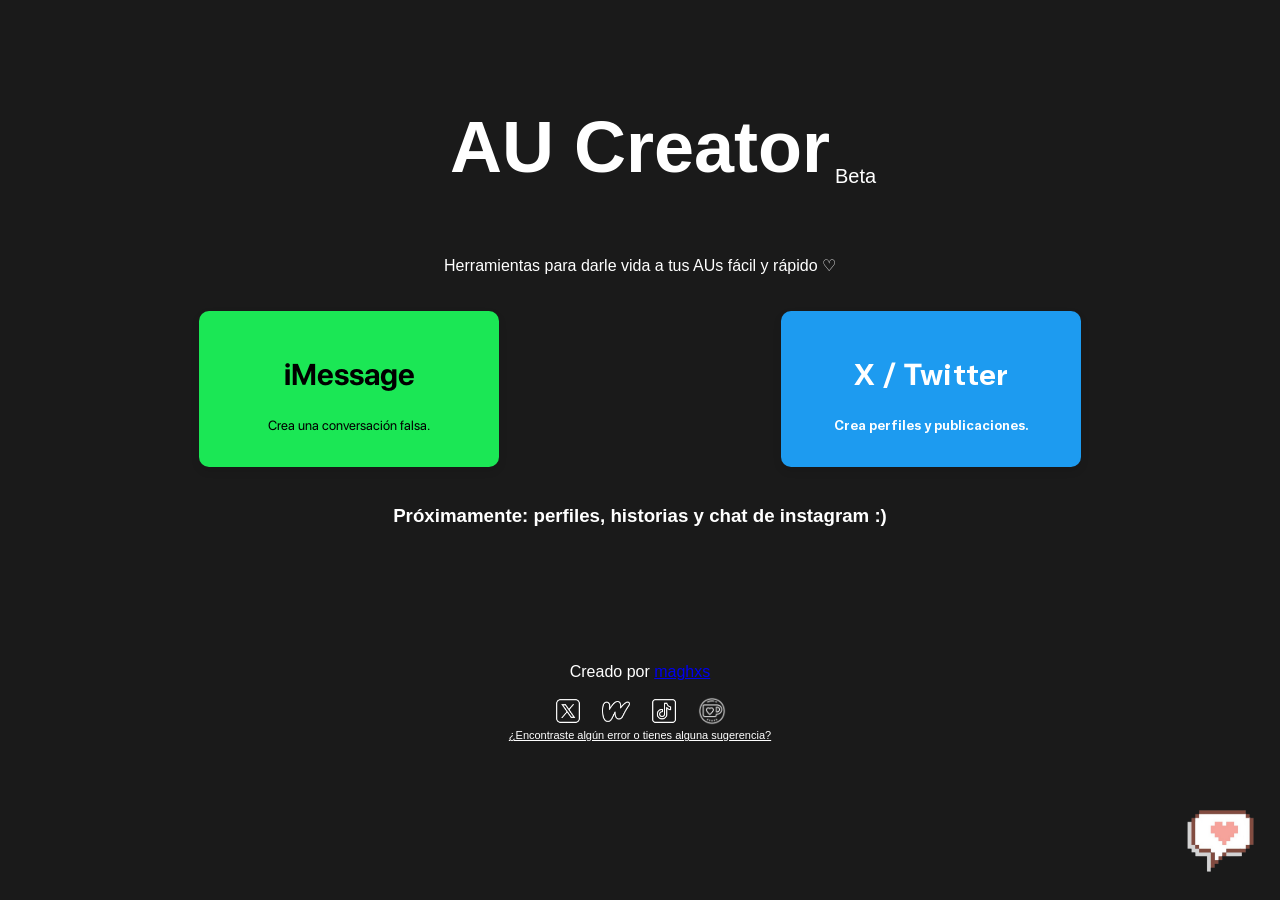
==== index.html @ a6653f34 "Mover index.html a la raiz" ====
<!DOCTYPE html>
<html lang="es">

<head>
    <meta charset="UTF-8">
    <meta name="viewport" content="width=device-width, initial-scale=1.0">

    <title>AU Creator</title>

    <link rel="stylesheet" href="style.css">
</head>

<body>

    <div class="header">
        <h1 class="title">AU Creator<span class="badge">Beta</span></h1>
    </div>


    <div id="home">

        <p>Herramientas para darle vida a tus AUs fácil y rápido ♡</p>


        <!-- Botón flotante -->
        <button id="donationButton" class="donation-button">
            <img src="images/kofilink.png" alt="Apoyar AU Creator">
        </button>


        <!-- Ventana de donación -->
        <div id="donationModal" class="donation-modal">

            <div class="donation-window">

                <button id="closeDonation" class="close-button">
                    ×
                </button>

                <h2>♡ Apoya AU Creator</h2>

                <p>
                    Holi! soy Amy (@maghxs) (o tal vez me conozcas con "Liz" mi lado más fangirl),
                    soy lectora y escritora de
                    fanfics/aus y programadora a tiempo completo. Si mi página
                    te sirvió, puedes apoyar el proyecto :)
                </p>

                <p>
                    Ya sea con un donativo o compartiendo la página,
                    cualquier apoyo es bienvenido!
                </p>

                <p>
                    Pd: las sugerencias también son bienvenidas, mis dms de
                    X/twitter están abiertos para todos!!
                </p>

                <button id="donateButton" class="donate-button">
                    Donar
                </button>

            </div>

        </div>



        <div class="cards-container">

            <button class="Imessage-card" id="imessage-btn">
                <div class="IMESSAGE-header">
                    <h2>iMessage</h2>
                </div>

                <p>Crea una conversación falsa.</p>
            </button>


            <button class="Twitter-card" id="twitter-btn">
                <div class="Twitter-header">
                    <h2>X / Twitter</h2>
                </div>

                <p class="white-text">
                    Crea perfiles y publicaciones.
                </p>
            </button>

        </div>

        <h3>Próximamente: perfiles, historias y chat de instagram :)</h3>

    </div>

    <button id="backButton" style="display: none;">
        ⬅ Volver
    </button>

    <div id="imessageCreator">


        <div class="creator-container">

            <!-- COLUMNAS 1 y 2 -->
            <div class="settings-panel">

                <h1>iMessage Creator</h1>

                <button id="saveScreenshot">Guardar PNG</button>

                <div class="settings-columns">

                    <div class="settings-col">

                        <h2>Personalizar chat</h2>

                        <div class="option-group">
                            <label class="option-label">Tema</label>
                            <div class="segmented" id="themeSwitch">
                                <button data-value="claro" class="active">Claro</button>
                                <button data-value="oscuro">Oscuro</button>
                            </div>
                        </div>

                        <div class="option-group">
                            <label class="option-label">Letra</label>
                            <div class="segmented" id="fontSwitch">
                                <button data-value="regular" class="active">Regular</button>
                                <button data-value="bold">Bold</button>
                            </div>
                        </div>

                        <div class="option-group">
                            <label class="option-label">Estado del mensaje</label>
                            <div class="segmented" id="statusSwitch">
                                <button data-value="enviado">Enviado</button>
                                <button data-value="entregado" class="active">Entregado</button>
                                <button data-value="leido">Leído</button>
                            </div>
                        </div>

                        <div class="option-group">
                            <label class="option-label">Fecha</label>
                            <div class="segmented" id="dateSwitch">
                                <button data-value="hoy" class="active">Hoy</button>
                                <button data-value="personalizada">Personalizada</button>
                            </div>
                            <input type="time" id="customTime">
                            <input type="datetime-local" id="customDate">
                        </div>

                        <div class="option-group">
                            <label class="option-label">Barra "iMessage"</label>
                            <div class="segmented" id="inputSwitch">
                                <button data-value="mostrar" class="active">Mostrar</button>
                                <button data-value="ocultar">Ocultar</button>
                            </div>
                        </div>

                        <div class="option-group">
                            <label class="option-label">Número junto a la flecha</label>
                            <input type="number" id="unreadInput" min="0" value="1">
                        </div>

                        <div class="numero-option-group">
                            <label class="option-label">Nombre del grupo</label>
                            <input type="text" id="groupName" placeholder="Nombre del grupo">
                        </div>

                    </div>

                    <div class="settings-col">

                        <h2>Participantes</h2>

                        <button id="addParticipant">+ Añadir participante</button>

                        <p class="letritas"> Para cambiar la foto de cada participante, haz clic en su avatar.
                        </p>

                        <div id="participantsList"></div>

                        <h2>Mensajes "Yo"</h2>

                        <button id="addMessage">+ Enviar mensaje</button>

                    </div>

                </div>

            </div>

            <!-- COLUMNA 3: iPHONE -->
            <div class="preview-panel">

                <div class="iphone">

                    <div class="iphone-header">

                        <div class="back-pill">
                            <span class="chevron">‹</span>
                            <span id="unreadCount">1</span>
                        </div>

                        <div class="conversation-info">
                            <div class="conversation-photo" id="conversationPhoto">👤</div>
                            <div class="conversation-name" id="conversationName">Nombre</div>
                        </div>

                        <div class="video-btn">
                            <svg viewBox="0 0 24 24" width="18" height="18" fill="none" stroke="#007aff"
                                stroke-width="2" stroke-linecap="round" stroke-linejoin="round">
                                <rect x="2" y="6" width="13" height="12" rx="3" />
                                <path d="M15 10l6-3v10l-6-3" />
                            </svg>
                        </div>

                    </div>

                    <div class="messages">

                        <div class="conversation-start">
                            <span id="conversationDate"></span>
                        </div>

                        <div class="message-status" id="messageStatus">Entregado</div>

                    </div>

                    <div class="input-bar" id="inputBar">
                        <div class="input-plus">+</div>
                        <div class="input-field">iMessage</div>
                    </div>

                </div>

            </div>

        </div>

    </div>



    <section id="twitterCreator" style="display: none;">

        <div class="twitter-title">
            <h1>X / Twitter Creator</h1>
        </div>

        <div class="twitter-tabs">
            <button id="profileTab" class="twitter-tab active">
                Perfil
            </button>
            <button id="tweetsTab" class="twitter-tab">
                Tweets
            </button>
        </div>




        <div id="profileInterface" class="twitter-interface">
            <h2> Crear Perfil</h2>
            <p>Personaliza el perfil de tu personaje.</p>

            <div class="saved-characters">
                <h2>Personajes</h2>
                <p>Guarda los perfiles que quieras usar en tus tweets.</p>

                <div id="charactersList"></div>

                <button id="newCharacterButton" type="button">
                    + Crear personaje
                </button>
            </div>

            <button id="saveXCharacter" type="button">
                Guardar personaje
            </button>


            <button id="saveXProfile">Guardar PNG</button>

            <div class="creator-container">

                <!-- COLUMNA DE PERSONALIZACIÓN -->
                <div class="settings-panel">
                    <h2>Personalizar Perfil</h2>

                    <div class="settings-columns">
                        <div class="settings-col">
                            <div class="option-group">
                                <label class="x-option-label">Foto de portada (Banner)</label>
                                <input type="file" id="xBannerInput" accept="image/*">
                            </div>

                            <div class="option-group">
                                <label class="x-option-label">Foto de perfil</label>
                                <input type="file" id="xAvatarInput" accept="image/*">
                            </div>

                            <div class="option-group">
                                <label class="x-option-label">Nombre del personaje</label>
                                <input type="text" id="xNameInput" placeholder="Ej: Amy 🦝">
                            </div>

                            <div class="option-group">
                                <label class="x-option-label">Usuario (@)</label>
                                <input type="text" id="xHandleInput" placeholder="Ej: maghxs">
                            </div>

                            <div class="option-group">
                                <label class="x-option-label">Biografía</label>
                                <textarea id="xBioInput" rows="3" placeholder="Escribe la bio aquí..."></textarea>
                            </div>

                            <div class="option-group">
                                <label class="x-option-label">Cuenta privada</label>
                                <div class="x-segmented" id="xPrivateAccountSwitch">
                                    <button data-value="publica" class="active">Pública</button>
                                    <button data-value="privada">Privada</button>
                                </div>
                            </div>

                            <div class="option-group">
                                <label class="x-option-label">Botón del perfil</label>
                                <div class="x-segmented" id="xFollowButtonSwitch">
                                    <button data-value="seguir" class="active">Seguir</button>
                                    <button data-value="editar">Editar perfil</button>
                                </div>
                            </div>
                        </div>

                        <div class="settings-col">

                            <div class="option-group">
                                <label class="x-option-label">Tema del perfil</label>

                                <div class="x-segmented" id="xThemeSwitch">
                                    <button data-value="dark" class="active">Dark</button>
                                    <button data-value="light">White</button>
                                </div>
                            </div>

                            <div class="option-group">
                                <label class="x-option-label">Cantidad de Posts / Tweets</label>
                                <input type="text" id="xTweetsCountInput" class="x-input" placeholder="Ej: 1,420">
                            </div>
                            <div class="option-group">
                                <label class="x-option-label">Ubicación (opcional)</label>
                                <input type="text" id="xLocationInput" placeholder="Ej: París, Francia">
                            </div>

                            <div class="option-group">
                                <label class="x-option-label">Enlace / Sitio web (opcional)</label>
                                <input type="text" id="xLinkInput" placeholder="Ej: ko-fi.com/maghxs">
                            </div>

                            <div class="option-group">
                                <label class="x-option-label">Fecha de registro (opcional)</label>
                                <input type="text" id="xJoinedInput" placeholder="Ej: Se unió en mayo de 2020">
                            </div>

                            <div class="option-group">
                                <label class="x-option-label">Cumpleaños (opcional)</label>
                                <input type="text" id="xBirthdayInput" placeholder="Ej: Nació el 12 de junio">
                            </div>

                            <div class="option-group">
                                <label class="x-option-label">Siguiendo</label>
                                <input type="text" id="xFollowingInput" placeholder="Ej: 340">
                            </div>

                            <div class="option-group">
                                <label class="x-option-label">Seguidores</label>
                                <input type="text" id="xFollowersInput" placeholder="Ej: 1,250">
                            </div>
                        </div>
                    </div>
                </div>

                <!-- COLUMNA DE PREVISUALIZACIÓN (IPHONE) -->
                <div class="preview-panel">
                    <div class="iphone x-profile-preview">
                        <!-- Encabezado superior del perfil -->
                        <div class="x-header">
                            <div class="x-back-btn">‹</div>
                            <div class="x-header-title">
                                <div class="x-name-with-lock">
                                    <span id="xDisplayHeaderName">Nombre</span>
                                    <span id="xHeaderLockIcon" class="x-lock-icon" style="display: none;"><img
                                            src="images/candado-blacktheme.png" alt="Cuenta privada"></span>
                                </div>
                                <span class="x-header-tweets" id="xDisplayTweetsCount">0 Posts</span>
                            </div>
                        </div>



                        <div class="x-profile-scroll">
                            <!-- Banner / Portada -->
                            <div class="x-banner" id="xBannerPreview"></div>

                            <!-- Información principal -->
                            <div class="x-profile-details">
                                <div class="x-avatar-container">
                                    <div class="x-avatar" id="xAvatarPreview">👤</div>
                                    <button class="x-edit-btn" id="xProfileActionButton">Seguir</button>
                                </div>

                                <div class="x-user-info">
                                    <div class="x-name-with-lock">
                                        <h3 id="xDisplayName">Nombre del personaje</h3>
                                        <span id="xProfileLockIcon" class="x-lock-icon" style="display: none;"><img
                                                src="images/candado-blacktheme.png" alt="Cuenta privada"></span>
                                    </div>
                                    <span id="xDisplayHandle">@usuario</span>
                                </div>

                                <p class="x-bio" id="xDisplayBio">Esta es la biografía del personaje...</p>

                                <!-- Metadatos opcionales -->
                                <div class="x-meta-info">
                                    <span id="xDisplayLocation" class="x-meta-item" style="display:none;">📍 <span
                                            class="text"></span></span>
                                    <span id="xDisplayLink" class="x-meta-item" style="display:none;">🔗 <span
                                            class="text"></span></span>
                                    <span id="xDisplayBirthday" class="x-meta-item" style="display:none;">🎈 <span
                                            class="text"></span></span>
                                    <span id="xDisplayJoined" class="x-meta-item" style="display:none;">📅 <span
                                            class="text"></span></span>
                                </div>

                                <!-- Seguidores y Seguidos -->
                                <div class="x-follow-stats">
                                    <span><strong id="xDisplayFollowing">0</strong> Siguiendo</span>
                                    <span><strong id="xDisplayFollowers">0</strong> Seguidores</span>
                                </div>
                            </div>
                        </div>
                    </div>
                </div>

            </div>
        </div>




        <div id="tweetsInterface" class="twitter-interface" style="display: none;">

            <div class="tweets-layout"></div>
            <div class="twitter-settings">

                <h2>Crear tweet</h2>
                <p>¿Qué está pensando tu personaje?</p>

                <label class="x-option-label">Tema</label>

                <div class="x-segmented" id="xTweetThemeSwitch">
                    <button type="button" data-value="dark" class="active">Dark</button>
                    <button type="button" data-value="light">White</button>
                </div>

                <label class="x-option-label">Publicar como</label>

                <select id="tweetAuthorSelect">
                    <option value="">Selecciona un personaje</option>
                </select>

                <textarea id="tweetTextInput" maxlength="280" placeholder="¿Qué está pasando?" rows="4"></textarea>

                <div class="tweet-image-upload">

                    <label for="tweetImageInput" class="tweet-image-button">
                        🖼️ Foto
                    </label>

                    <input type="file" id="tweetImageInput" accept="image/*" hidden>

                    <div id="tweetImagePreview" class="tweet-image-preview"></div>

                </div>

                <label class="x-option-label">Fecha y hora</label>

                <div class="x-segmented" id="tweetDateSwitch">
                    <button type="button" data-value="ahora" class="active">Ahora</button>
                    <button type="button" data-value="personalizada">Personalizada</button>
                </div>

                <input type="datetime-local" id="tweetDateInput">

                <div class="tweet-composer-bottom">
                    <span id="tweetCharacterCount">0 / 280</span>

                    <button id="publishTweetButton" type="button">
                        Publicar
                    </button>
                </div>

                <p class=letritas> Guía: Para cambiar cualquier número (likes, reposts, view, etc) dale clic encima.
                    Para eliminar un post da clic en los 3 puntos.</p>

            </div>
        </div>

        <div id="tweetsList"></div>

        </div>

    </section>


    <div class="footer">

        <p>
            Creado por
            <a href="https://github.com/maghxs">
                maghxs
            </a>

        </p>

        <div class="social-links">

            <a href="https://x.com/maghxs" target="_blank">
                <img src="images/twitterx.png" alt="X">
            </a>

            <a href="https://wattpad.com/user/sattrng" target="_blank">
                <img src="images/wattpad.png" alt="Wattpad">
            </a>

            <a href="https://www.tiktok.com/@sattrng" target="_blank">
                <img src="images/tiktok.png" alt="TikTok">
            </a>

            <a href="https://ko-fi.com/maghxs" target="_blank">
                <img src="images/kofi.png" alt="Ko-fi">
            </a>

        </div>

        <a class="letritas" href="https://forms.gle/mSny5pCEsrgVTfdN7" target="_blank">
            ¿Encontraste algún error o tienes alguna sugerencia?
        </a>

    </div>


    <script src="https://html2canvas.hertzen.com/dist/html2canvas.min.js"></script>





    <div id="messageTypeModal" class="message-type-modal">
        <div class="message-type-box">

            <button id="closeMessageType" class="close-message-type">
                ×
            </button>

            <h3>¿Qué quieres enviar?</h3>

            <div class="message-type-options">

                <button id="sendTextOption">
                    <span>💬</span>
                    <strong>Mensaje</strong>
                </button>

                <button id="sendPhotoOption">
                    <span>🖼️</span>
                    <strong>Foto</strong>
                </button>

            </div>

        </div>
    </div>

    <script src="script.js"></script>
</body>

</html>
---- style.css ----
@font-face {
    font-family: "Mistical Spring DEMO VERSION";
    src: url("fonts/Mistical Spring DEMO VERSION.OTF") format("opentype");
}

/* fonts de imessage */
@font-face {
    font-family: "SFPRODISPLAYREGULAR";
    src: url("fonts/SFPRODISPLAYREGULAR.OTF") format("opentype");
}

@font-face {
    font-family: "SFPRODISPLAYMEDIUM";
    src: url("fonts/SFPRODISPLAYMEDIUM.OTF") format("opentype");
}

@font-face {
    font-family: "SFPRODISPLAYBOLD";
    src: url("fonts/SFPRODISPLAYBOLD.OTF") format("opentype");
}

@font-face {
    font-family: "SFPRODISPLAYBLACKITALIC";
    src: url("fonts/SFPRODISPLAYBLACKITALIC.OTF") format("opentype");
}

@font-face {
    font-family: "SFPRODISPLAYHEAVYITALIC";
    src: url("fonts/SFPRODISPLAYHEAVYITALIC.OTF") format("opentype");
}

@font-face {
    font-family: "SFPRODISPLAYLIGHTITALIC";
    src: url("fonts/SFPRODISPLAYLIGHTITALIC.OTF") format("opentype");
}

@font-face {
    font-family: "SFPRODISPLAYSEMIBOLDITALIC";
    src: url("fonts/SFPRODISPLAYSEMIBOLDITALIC.OTF") format("opentype");
}

@font-face {
    font-family: "SFPRODISPLAYTHINITALIC";
    src: url("fonts/SFPRODISPLAYTHINITALIC.OTF") format("opentype");
}

@font-face {
    font-family: "SFPRODISPLAYULTRALIGHTITALIC";
    src: url("fonts/SFPRODISPLAYULTRALIGHTITALIC.OTF") format("opentype");
}

/*fonts de X tweet*/
@font-face {
    font-family: "Chirp-Regular";
    src: url("fonts/Chirp-Regular.woff2") format("woff2");
}

@font-face {
    font-family: "Chirp-Medium";
    src: url("fonts/Chirp-Medium.woff2") format("woff2");
}

@font-face {
    font-family: "Chirp-Bold";
    src: url("fonts/Chirp-Bold.woff2") format("woff2");
}

@font-face {
    font-family: "Chirp-Heavy";
    src: url("fonts/Chirp-Heavy.woff2") format("woff2");
}

.title {
    position: relative;
    display: inline-block;
    /* Permite que el contenedor mida exactamente lo que mide el texto */
    font-weight: bold;
}

.badge {
    position: absolute;
    right: 0;
    bottom: 0;
    transform: translate(100%, 0);
    font-size: 20px;
    font-weight: normal;
    padding-left: 5px;
}

.header {
    font-family: "Mistical Spring DEMO VERSION", sans-serif;
    font-size: 36px;
    color: #ffffff;
    margin-bottom: 20px;
}

body {
    font-family: Arial, sans-serif;
    text-align: center;
    padding: 50px;
    color: #ffff;
    background-color: #1a1a1a;
}

.Imessage-card {
    background-color: rgb(27, 231, 85);
    border: none;
    border-radius: 10px;
    padding: 20px;
    margin: 20px auto;
    width: 300px;

    box-shadow: 0 4px 8px rgba(0, 0, 0, 0.1);

    cursor: pointer;
    font-family: "SFPRODISPLAYREGULAR", sans-serif;
    text-align: center;
}

.Imessage-card:hover {
    transform: translateY(-3px);
    box-shadow: 0 6px 12px rgba(0, 0, 0, 0.15);
}

.imessage {
    font-family: "SFPRODISPLAYREGULAR", sans-serif;
    font-size: 16px;
    color: #333;
}

.IMESSAGE-header {
    font-family: "SFPRODISPLAYBOLD", sans-serif;
    font-size: 20px;
    color: #000000;
    margin-bottom: 10px;
}

.Twitter-card {
    background-color: #1d9bf0;
    ;
    border: none;
    border-radius: 10px;
    padding: 20px;
    margin: 20px auto;
    width: 300px;

    box-shadow: 0 4px 8px rgba(0, 0, 0, 0.1);

    cursor: pointer;
    font-family: "Chirp-Bold";
    text-align: center;
}

.Twitter-card:hover {
    transform: translateY(-3px);
    box-shadow: 0 6px 12px rgba(0, 0, 0, 0.15);
}


.Twitter-header {
    font-family: "Chirp-Bold", sans-serif;
    font-size: 20px;
    color: #ffffff;
    margin-bottom: 10px;
}

.white-text {
    color: #ffffff;
}

.cards-container {
    display: flex;
    justify-content: center;

}

@media (max-width: 600px) {

    .cards-container {
        flex-direction: column;
        align-items: center;
    }

}

.donation-button {
    position: fixed;
    right: 25px;
    bottom: 25px;

    width: 70px;
    height: 70px;

    border: none;
    background: transparent;
    padding: 0;

    cursor: pointer;
}

.donation-button img {
    width: 100%;
    height: 100%;
    object-fit: contain;
}

.donation-button:hover img {
    transform: scale(1.1) rotate(3deg);
}

.donation-modal {
    display: none;

    position: fixed;

    top: 0;
    left: 0;

    width: 100%;
    height: 100%;

    background-color: rgba(0, 0, 0, 0.4);

    justify-content: center;
    align-items: center;

    z-index: 999;
}

.donation-window {
    position: relative;

    width: 350px;
    max-width: 80%;

    padding: 30px;

    background-color: rgba(226, 156, 210, 0.834);

    color: #000000;

    border-radius: 20px;

    text-align: center;

    box-shadow: 0 10px 30px rgba(0, 0, 0, 0.2);
}

.close-button {
    position: absolute;

    top: 10px;
    right: 15px;

    border: none;
    background: none;

    font-size: 25px;

    cursor: pointer;
}

.donate-button {
    background-color: rgb(108, 64, 98);

    color: #ffffff;
    border: none;
    padding: 10px 20px;
    border-radius: 5px;
    cursor: pointer;
    font-size: 16px;
}

.footer {
    text-align: center;
    padding: 40px 20px;
    margin-top: 80px;
}

.social-links {
    display: flex;
    justify-content: center;
    gap: 20px;
    margin-top: 15px;
}

.social-links a {
    display: flex;
    align-items: center;
    justify-content: center;
}

.social-links img {
    width: 28px;
    height: 28px;
    object-fit: contain;
    transition: transform 0.2s ease;
}

.social-links a:hover img {
    transform: scale(1.15);
}

.letritas {
    font-family: sans-serif;
    font-size: 11px;
    color: #ffffff;
    margin-top: 10px;
}

/* interfaz de imessage */

#imessageCreator {
    display: none;
}

.creator-container {
    display: flex;
    justify-content: center;
    align-items: flex-start;
    gap: 30px;
    max-width: 1100px;
    margin: 40px auto;
    padding: 20px;
}

.settings-panel {
    flex-shrink: 0;
}

.settings-columns {
    display: flex;
    align-items: flex-start;
    gap: 30px;
}

.settings-col {
    width: 330px;
    flex-shrink: 0;
    display: flex;
    flex-direction: column;
    align-items: stretch;
}

.settings-col>h2:first-child {
    margin-top: 0;
}

.settings-col>button {
    width: 100%;
    padding: 10px 15px;
    border: none;
    border-radius: 10px;
    cursor: pointer;
}

.preview-panel {
    flex-shrink: 0;
    display: flex;
    justify-content: center;
}

.iphone {
    flex-shrink: 0;
}

/* Solo en pantallas realmente chicas se apilan */
@media (max-width: 950px) {

    .creator-container {
        flex-direction: column;
        align-items: center;
        gap: 30px;
    }

    .settings-columns {
        flex-direction: column;
        align-items: center;
    }

    .settings-col {
        width: 100%;
        max-width: 320px;
    }

    .preview-panel {
        width: 100%;
        display: flex;
        justify-content: center;
        box-sizing: border-box;
    }

    .iphone {
        max-width: calc(100vw - 30px);
        box-sizing: border-box;
    }
}


/* IPHONE */

.preview-panel {
    display: flex;
    justify-content: center;
}

.iphone {
    width: 375px;
    height: 650px;

    background: white;
    color: black;

    border: 8px solid #111;
    border-radius: 40px;

    overflow: hidden;

    box-shadow: 0 10px 30px rgba(0, 0, 0, 0.25);

    font-family: "SFPRODISPLAYREGULAR", sans-serif;
}


/* HEADER DEL CHAT */

.iphone-header {
    height: 60px;

    display: flex;
    align-items: center;
    justify-content: space-between;

    padding: 0 20px;

    border-bottom: 1px solid #ddd;
}


/* MENSAJES */

.messages {
    font-family: "SFPRODISPLAYREGULAR", sans-serif;
    height: calc(100% - 60px);
    padding: 20px;
    display: flex;
    flex-direction: column;
    align-items: stretch;
    gap: 8px;
    overflow-y: auto;
    overflow-x: hidden;
    box-sizing: border-box;
}


/* BURBUJAS */

.message {
    position: relative;
    display: block;
    width: fit-content;
    max-width: 70%;
    padding: 9px 14px;
    border-radius: 20px;
    font-size: 16px;
    line-height: 1.25;
    text-align: left;
    overflow-wrap: break-word;
    white-space: normal;
    box-sizing: border-box;
    cursor: pointer;
}

.message.grouped {
    margin-top: -6px;
}

.message.with-reaction {
    margin-top: 14px;
}

/* COLITA integrada (estilo iOS) */
.message.tail::before,
.message.tail::after {
    content: "";
    position: absolute;
    bottom: 0;
    height: 20px;
}

/* enviados (azul) */
.sent.tail::before {
    right: -7px;
    width: 20px;
    background-color: #007aff;
    border-bottom-left-radius: 16px 14px;
}

.sent.tail::after {
    right: -26px;
    width: 26px;
    background-color: #fff;
    /* mismo color del fondo del iPhone */
    border-bottom-left-radius: 10px;
}

/* recibidos (gris) */
.received.tail::before {
    left: -7px;
    width: 20px;
    background-color: #e5e5ea;
    border-bottom-right-radius: 16px 14px;
}

.received.tail::after {
    left: -26px;
    width: 26px;
    background-color: #fff;
    border-bottom-right-radius: 10px;
}


@media (max-width: 700px) {

    .settings-columns {
        flex-direction: column;
        align-items: center;
    }

    .settings-col {
        width: 100%;
        max-width: 320px;
    }

    .creator-container {
        display: flex;
        justify-content: center;
        align-items: flex-start;
        gap: 50px;
        max-width: 1300px;
        margin: 40px auto;
        padding: 20px;
    }

    .settings-panel {
        flex-shrink: 0;
    }

    .settings-col {
        flex-shrink: 0;
    }

    .preview-panel {
        flex-shrink: 0;
        align-self: flex-start;
        margin-top: 0;
    }

    .iphone {
        flex-shrink: 0;
    }
}

.message-status {
    display: none;
    font-family: "SFPRODISPLAYBOLD", sans-serif;
    align-self: flex-end;
    margin-top: -6px;
    margin-right: 4px;
    font-size: 11px;
    color: #8e8e93;
}

.conversation-start {
    font-family: "SFPRODISPLAYREGULAR", sans-serif;
    display: flex;
    justify-content: center;
    margin-bottom: 15px;
}

.conversation-start strong {
    font-family: "SFPRODISPLAYBOLD", sans-serif;
    font-weight: normal;
}

/* Personalizar chat */
.option-group {
    margin-bottom: 15px;
    text-align: left;
}

.option-label {
    display: block;
    font-size: 14px;
    margin-bottom: 6px;
}

.numero-option-group {
    margin-bottom: 15px;
    text-align: left;
    display: none;
}


.segmented {
    display: flex;
    background: #333;
    border-radius: 12px;
    padding: 3px;
}

.segmented button {
    flex: 1;
    padding: 8px 6px !important;
    background: transparent;
    color: #ccc;
    border-radius: 10px !important;
    font-size: 13px;
}

.segmented button.active {
    background: rgb(27, 231, 85);
    color: #fff;
}

#customDate {
    display: none;
    margin-top: 8px;
    width: 100%;
    padding: 8px;
    border-radius: 8px;
    border: none;
    box-sizing: border-box;
}

/* Reacciones */
.reaction-badge {
    position: absolute;
    top: -14px;
    min-width: 26px;
    height: 26px;
    padding: 0 6px;
    border-radius: 13px;
    border: 2px solid #fff;
    display: flex;
    align-items: center;
    justify-content: center;
    font-size: 14px;
    box-sizing: border-box;
    z-index: 2;
}

.reaction-badge img {
    width: 16px;
    height: 16px;
    object-fit: contain;
}

.received .reaction-badge {
    right: -8px;
    background: #007aff;
}

.sent .reaction-badge {
    left: -8px;
    background: #e5e5ea;
}

.sent {
    align-self: flex-end;
    background-color: #007aff;
    color: white;
}

.received {
    align-self: flex-start;
    background-color: #e5e5ea;
    color: black;
}

/* Menú al hacer clic en un mensaje */
#messageMenu {
    display: none;
    position: fixed;
    z-index: 1000;
    background: #f2f2f7;
    color: #000;
    text-align: left;
    border-radius: 18px;
    padding: 8px;
    box-shadow: 0 8px 24px rgba(0, 0, 0, 0.3);
    font-family: "SFPRODISPLAYREGULAR", sans-serif;
}

.menu-reactions {
    display: flex;
    gap: 4px;
    margin-bottom: 6px;
}

.reaction-option {
    width: 38px;
    height: 38px;
    border: none;
    border-radius: 50%;
    background: transparent;
    font-size: 20px;
    cursor: pointer;
}

.reaction-option:hover {
    background: #ddd;
}

.reaction-option.selected {
    background: #007aff;
}

.reaction-option img {
    width: 22px;
    height: 22px;
    object-fit: contain;
}

.menu-action {
    display: block;
    width: 100%;
    padding: 8px 10px;
    border: none;
    background: transparent;
    text-align: left;
    font-size: 15px;
    border-radius: 8px;
    cursor: pointer;
}

.menu-action:hover {
    background: #e2e2e7;
}

.menu-action.danger {
    color: #ff3b30;
}

.conversation-start span {
    font-size: 12px;
    color: #8e8e93;
}

.message-status {
    font-family: "SFPRODISPLAYBOLD", sans-serif;
    align-self: flex-end;
    margin-top: -6px;
    margin-right: 4px;
    font-size: 11px;
    color: #8e8e93;
}


.conversation-info {
    display: flex;
    flex-direction: column;
    align-items: center;
    justify-content: center;
    width: 100%;
}

.conversation-photo {
    width: 32px;
    height: 32px;
    border-radius: 50%;
    overflow: hidden;
    display: flex;
    align-items: center;
    justify-content: center;
    background-color: #e5e5ea;
    font-size: 18px;
}

.conversation-photo img {
    width: 100%;
    height: 100%;
    object-fit: cover;
}

.conversation-name {
    font-family: "SFPRODISPLAYBOLD", sans-serif;
    color: #000000;
    margin-top: 3px;
    font-size: 12px;
    font-weight: 600;
}

/* ===== TEMA (claro / oscuro) ===== */
.iphone {
    --bg: #fff;
    --recv: #e5e5ea;
    --text: #000;
    --line: #ddd;
    --pill: #f2f2f7;
    --field: #c7c7cc;
    background: var(--bg);
    color: var(--text);
    display: flex;
    flex-direction: column;
}

.iphone.dark {
    --bg: #000;
    --recv: #26252a;
    --text: #fff;
    --line: #2c2c2e;
    --pill: #1c1c1e;
    --field: #3a3a3c;
}

.iphone-header {
    position: relative;
    flex-shrink: 0;
    border-bottom: 1px solid var(--line);
}

.messages {
    flex: 1;
    height: auto;
    min-height: 0;
}

.received {
    background-color: var(--recv);
    color: var(--text);
}

.received.tail::before {
    background-color: var(--recv);
}

.sent.tail::after,
.received.tail::after {
    background-color: var(--bg);
}

.reaction-badge {
    border-color: var(--bg);
}

.sent .reaction-badge {
    background: var(--recv);
}

.conversation-name {
    color: var(--text);
}

.conversation-name::after {
    content: " ›";
    color: #8e8e93;
}

.conversation-photo {
    background-color: var(--recv);
}

/* Letra bold */
.iphone.bold-text .message {
    font-family: "SFPRODISPLAYBOLD", sans-serif;
}

/* ===== ENCABEZADO ===== */
.back-pill {
    position: absolute;
    left: 12px;
    top: 50%;
    transform: translateY(-50%);
    display: flex;
    align-items: center;
    gap: 3px;
    padding: 5px 10px;
    border-radius: 16px;
    background: var(--pill);
    color: #007aff;
    font-size: 14px;
}

.back-pill .chevron {
    font-size: 24px;
    line-height: 1;
    margin-top: -3px;
}

.video-btn {
    position: absolute;
    right: 12px;
    top: 50%;
    transform: translateY(-50%);
    width: 36px;
    height: 30px;
    border-radius: 15px;
    background: var(--pill);
    display: flex;
    align-items: center;
    justify-content: center;
}

/* ===== BARRA DE MENSAJE ===== */
.input-bar {
    display: flex;
    align-items: center;
    gap: 8px;
    padding: 8px 12px 12px;
    flex-shrink: 0;
}

.input-plus {
    width: 32px;
    height: 32px;
    border-radius: 50%;
    background: var(--pill);
    color: #8e8e93;
    display: flex;
    align-items: center;
    justify-content: center;
    font-size: 22px;
}

.input-field {
    flex: 1;
    border: 1px solid var(--field);
    border-radius: 18px;
    padding: 7px 14px;
    color: #8e8e93;
    font-size: 15px;
    text-align: left;
}

/* ===== AVATARES ===== */
.avatar {
    border-radius: 50%;
    overflow: hidden;
    display: flex;
    align-items: center;
    justify-content: center;
    background: linear-gradient(#a5a8b3, #8a8d98);
    color: #fff;
    font-family: "SFPRODISPLAYBOLD", sans-serif;
    flex-shrink: 0;
}

.avatar img {
    width: 100%;
    height: 100%;
    object-fit: cover;
}

.conversation-photo .avatar {
    width: 100%;
    height: 100%;
    font-size: 16px;
}

/* Collage del grupo */
.conversation-photo.group {
    background: transparent;
    position: relative;
    width: 44px;
    height: 34px;
    overflow: visible;
}

.conversation-photo.group .avatar {
    position: absolute;
    width: 20px;
    height: 20px;
    font-size: 10px;
    border: 2px solid var(--bg);
    box-sizing: content-box;
}

.conversation-photo.group[data-count="2"] .avatar:nth-child(1) {
    top: 0;
    left: 4px;
}

.conversation-photo.group[data-count="2"] .avatar:nth-child(2) {
    bottom: 0;
    right: 4px;
}

.conversation-photo.group[data-count="3"] .avatar:nth-child(1) {
    top: 0;
    left: 11px;
}

.conversation-photo.group[data-count="3"] .avatar:nth-child(2) {
    bottom: 0;
    left: 0;
}

.conversation-photo.group[data-count="3"] .avatar:nth-child(3) {
    bottom: 0;
    right: 0;
}

/* Foto junto a la burbuja (grupos) */
.message.in-group {
    margin-left: 36px;
}

.bubble-avatar {
    position: absolute;
    left: -36px;
    bottom: 0;
    width: 26px;
    height: 26px;
    font-size: 12px;
    z-index: 3;
}

/* Lista de participantes */

#participantsList>div {
    display: flex;
    align-items: center;
    gap: 8px;
    margin-bottom: 8px;
}

#participantsList>div>span {
    flex: 1;
    text-align: left;
    font-family: "SFPRODISPLAYREGULAR", sans-serif;
}

#participantsList button {
    width: 30px;
    height: 30px;
    padding: 5px;
    display: flex;
    background-color: rgb(27, 231, 85);
    border-radius: 50%;
    border: none;
    align-items: center;
    justify-content: center;
    flex-shrink: 0;
}

#participantsList button img {
    width: 16px;
    height: 16px;
    object-fit: contain;
}

/* Inputs nuevos */
#customTime,
#unreadInput {
    width: 100%;
    padding: 8px;
    border: none;
    border-radius: 8px;
    box-sizing: border-box;
    margin-top: 8px;
}

#unreadInput {
    margin-top: 0;
}

#groupName {
    width: 100%;
    padding: 8px;
    border: none;
    border-radius: 8px;
    box-sizing: border-box;
    margin-top: 0px;
}

/* Avatar del participante */
#participantsList .avatar {
    width: 30px;
    height: 30px;
    min-width: 30px;
    min-height: 30px;
    border-radius: 50%;
    overflow: hidden;
    flex-shrink: 0;
}

#participantsList .avatar img {
    width: 100%;
    height: 100%;
    object-fit: cover;
    border-radius: 50%;
}

#saveScreenshot {
    margin-bottom: 8px;
    padding: 10px 15px;
    border: none;
    border-radius: 10px;
    background-color: rgb(27, 231, 85);
    color: #fff;
    cursor: pointer;
}

#backButton {
    font-family: "SFPRODISPLAYBOLD", sans-serif;
    margin-top: 8px;
    margin: 20px auto;
    display: block;
    padding: 10px 15px;
    border: none;
    border-radius: 10px;
    background-color: rgb(191, 154, 255);
    color: #000000;
    cursor: pointer;
}

.message-photo {
    display: block;
    width: 220px;
    max-width: 100%;
    max-height: 300px;
    object-fit: cover;
    border-radius: 15px;
}

.message-type-modal {
    display: none;
    position: fixed;
    inset: 0;
    background: rgba(0, 0, 0, 0.45);
    z-index: 99999;
    align-items: center;
    justify-content: center;
}

.message-type-box {
    position: relative;
    width: 280px;
    padding: 25px;
    background: white;
    border-radius: 20px;
    text-align: center;
}

.close-message-type {
    position: absolute;
    top: 8px;
    right: 12px;
    border: none;
    background: none;
    font-size: 25px;
    cursor: pointer;
}

.message-type-options {
    display: flex;
    justify-content: center;
    gap: 15px;
}

.message-type-options button {
    width: 110px;
    padding: 15px 10px;
    border: 1px solid #ddd;
    border-radius: 15px;
    background: white;
    cursor: pointer;
}

.message-type-options span {
    display: block;
    font-size: 28px;
    margin-bottom: 8px;
}


/* ---------- X / TWITTER CREATOR ---------- */

#twitterCreator {
    width: 100%;
    max-width: 1200px;
    margin: 0 auto;
    padding: 40px 20px;
    box-sizing: border-box;
}

.twitter-title {
    text-align: center;
    margin-bottom: 25px;
}

.twitter-title h1 {
    margin: 0;
}


/* ---------- PESTAÑAS ---------- */

.twitter-tabs {
    display: inline-flex;
    justify-content: center;
    align-items: center;
    background-color: rgba(255, 255, 255, 0.08);
    /* Fondo oscuro suave y estilizado */
    padding: 5px;
    border-radius: 30px;
    margin: 0 auto 35px auto;
    border: 1px solid rgba(255, 255, 255, 0.1);
    box-shadow: inset 0 2px 4px rgba(0, 0, 0, 0.2);
}

.twitter-tab {
    padding: 10px 32px;
    border: none;
    background: transparent;
    cursor: pointer;
    font-family: "Chirp-Bold", sans-serif;
    font-size: 15px;
    font-weight: 700;
    color: #8b98a5;
    /* Color celeste opaco / grisáceo para las pestañas no seleccionadas */
    border-radius: 25px;
    transition: all 0.25s stroke, color 0.25s ease, background-color 0.25s ease, transform 0.15s ease;
    user-select: none;
}

/* Efecto hover suave al pasar el mouse por la pestaña inactiva */
.twitter-tab:not(.active):hover {
    color: #79c7ff;
    background-color: rgba(29, 155, 240, 0.1);
}

/* Estado Activo: Azul vibrante estilo X/Twitter */
.twitter-tab.active {
    background-color: #1d9bf0;
    /* Azul icónico de X */
    color: #ffffff;
    box-shadow: 0 4px 12px rgba(29, 155, 240, 0.4);
}

.twitter-tab:active {
    transform: scale(0.96);
}


/* ---------- INTERFACES ---------- */

.twitter-interface {
    width: 100%;
}

.twitter-settings {
    width: 100%;
    max-width: 500px;
    margin: 0 auto;
}

.twitter-settings h2 {
    margin-bottom: 8px;
}

.twitter-settings p {
    color: #777;
}

/* ---------- PERFIL X / TWITTER ---------- */

.x-profile-preview {
    background-color: var(--x-bg);
    height: 460px;
    color: var(--x-text);
    font-family: "Chirp-Regular", -apple-system, BlinkMacSystemFont, sans-serif;
    display: flex;
    flex-direction: column;
}

.x-profile-preview {
    --x-bg: #000000;
    --x-text: #f7f9f9;
    --x-secondary: #71767b;
    --x-line: #2f3336;
    --x-button-bg: #eff3f4;
    --x-button-text: #0f1419;
}

.x-profile-preview.x-light {
    --x-bg: #ffffff;
    --x-text: #0f1419;
    --x-secondary: #536471;
    --x-line: #eff3f4;
    --x-button-bg: #0f1419;
    --x-button-text: #ffffff;
}

.x-header {
    height: 50px;
    display: flex;
    align-items: center;
    padding: 0 15px;
    gap: 20px;
    border-bottom: 1px solid var(--x-line);
    background: var(--x-bg);
    backdrop-filter: blur(8px);
}

.x-back-btn {
    font-size: 26px;
    color: var(--x-text);
    cursor: pointer;
}

.x-header-title {
    display: flex;
    flex-direction: column;
    text-align: left;
}

.x-header-title #xDisplayHeaderName {
    font-family: "Chirp-Bold", sans-serif;
    font-size: 16px;
}

.x-header-tweets {
    font-size: 12px;
    color: #71767b;
}

.x-profile-scroll {
    flex: 1;
    overflow-y: auto;
}

.x-banner {
    height: 120px;
    background-color: #333639;
    background-size: cover;
    background-position: center;
}

.x-profile-details {
    font-family: "Chirp-Regular", sans-serif;
    padding: 0 15px 15px 15px;
    text-align: left;
}

.x-avatar-container {
    display: flex;
    justify-content: space-between;
    align-items: flex-end;
    margin-top: -40px;
    margin-bottom: 10px;
}

.x-avatar {
    width: 75px;
    height: 75px;
    border-radius: 50%;
    border: 4px solid var(--x-bg);
    background-color: #1f1f1f;
    display: flex;
    align-items: center;
    justify-content: center;
    font-size: 32px;
    overflow: hidden;
}

.x-avatar img {
    width: 100%;
    height: 100%;
    object-fit: cover;
}

/* Botón de acción principal del perfil */
.x-edit-btn {
    background-color: var(--x-button-bg);
    color: var(--x-button-text);
    border: 1px solid transparent;
    padding: 6px 16px;
    border-radius: 20px;
    font-family: "Chirp-Bold", sans-serif;
    font-size: 14px;
    cursor: pointer;
    transition: all 0.2s ease;
}

/* Estilo específico para cuando es "Editar perfil" */
.x-edit-btn.edit-mode {
    background-color: transparent;
    color: var(--x-text);
    border: 1px solid var(--x-secondary);
}

.x-user-info h3 {
    margin: 0;
    font-family: "Chirp-Bold", sans-serif;
    font-size: 19px;
    color: var(--x-text);
}

.x-user-info span {
    color: var(--x-secondary);
    font-size: 14px;
}

.x-bio {
    margin: 12px 0;
    font-size: 14px;
    line-height: 1.4;
    color: var(--x-text);
    word-break: break-word;
}

.x-meta-info {
    display: flex;
    flex-wrap: wrap;
    gap: 10px;
    margin-bottom: 12px;
    font-size: 13px;
    color: var(--x-secondary);
}

.x-meta-item span.text {
    color: var(--x-secondary);
}


#xDisplayLink span.text {
    color: #1d9bf0;
}

.x-follow-stats {
    display: flex;
    gap: 15px;
    font-size: 13px;
    color: var(--x-secondary);
}

.x-follow-stats strong {
    color: var(--x-text);
    font-family: "Chirp-Bold", sans-serif;
}

/* Formulario */
.settings-panel textarea {
    font-family: "Chirp-Regular", sans-serif;
    width: 100%;
    padding: 8px;
    border: none;
    border-radius: 8px;
    box-sizing: border-box;
    margin-top: 0px;
}

.x-option-label {
    display: block;
    font-size: 14px;
    margin-bottom: 6px;
    border-radius: 8px;
    color: #f7f9f9;
}

.x-segmented {
    display: flex;
    background: #333;
    border-radius: 12px;
    padding: 3px;
}

.x-segmented button {
    flex: 1;
    padding: 8px 6px !important;
    background: transparent;
    color: #ccc;
    border-radius: 10px !important;
    font-size: 13px;
}

.x-segmented button.active {
    background: #1d9bf0;
    color: #fff;
}

/* Redondear y dar estilo a todos los inputs y textareas de la configuración */
.settings-col input[type="text"],
.settings-col input[type="file"],
.settings-col textarea {
    width: 100%;
    padding: 10px 14px;
    border: 1px solid #333;
    border-radius: 12px;
    font-family: "Chirp-Bold", sans-serif;
    background-color: #262626;
    color: #ffffff;
    font-size: 14px;
    box-sizing: border-box;
    outline: none;
    transition: border-color 0.2s ease, box-shadow 0.2s ease;
}

/* Efecto al hacer foco (clic) en cualquier campo */
.settings-col input[type="text"]:focus,
.settings-col textarea:focus {
    border-color: #1d9bf0;
    box-shadow: 0 0 0 2px rgba(29, 155, 240, 0.2);
}

#saveXProfile {
    margin-bottom: 8px;
    padding: 10px 15px;
    border: none;
    border-radius: 10px;
    background-color: #1d9bf0;
    color: #fff;
    cursor: pointer;
    font-family: "Chirp-Bold", sans-serif;
}

/* Alineación del candado con el nombre */
.x-name-with-lock {
    display: flex;
    align-items: center;
    gap: 4px;
}

.x-lock-icon {
    font-size: 14px;
    line-height: 1;
    display: inline-flex;
    align-items: center;
}

/* Ajuste específico de tamaño en el encabezado */
.x-header-title .x-lock-icon {
    font-size: 12px;
    width: 12px;
    height: 12px;
}

.x-lock-icon {
    width: 15px;
    height: 15px;
    object-fit: contain;
    vertical-align: middle;
}



.x-lock-icon {
    display: inline-flex;
    align-items: center;
    justify-content: center;
}

/* Forzar el tamaño de la imagen del candado */
#xHeaderLockIcon,
#xProfileLockIcon {
    display: inline-flex;
    align-items: center;
    justify-content: center;
    width: 16px !important;
    height: 16px !important;
    max-width: 16px !important;
    max-height: 16px !important;
    overflow: hidden;
    vertical-align: middle;
}

/* En caso de que haya una etiqueta <img> adentro */
#xHeaderLockIcon img,
#xProfileLockIcon img,
.x-lock-icon img {
    width: 100% !important;
    height: 100% !important;
    max-width: 16px !important;
    max-height: 16px !important;
    object-fit: contain !important;
    display: block !important;
}

/* ---------- PERSONAJES GUARDADOS ---------- */

.saved-characters {
    width: 100%;
    max-width: 500px;
    margin: 35px auto 0 auto;
}

.saved-characters h2 {
    margin-bottom: 5px;
}

.saved-characters p {
    color: #777;
    margin-top: 0;
    margin-bottom: 20px;
}

#charactersList {
    display: flex;
    flex-direction: column;
    gap: 10px;
}

.character-card {
    display: flex;
    align-items: center;
    gap: 12px;
    padding: 12px;
    background: #262626;
    border: 1px solid #333;
    border-radius: 12px;
    box-sizing: border-box;
}

.character-card-buttons {
    display: flex;
    gap: 6px;
    flex-shrink: 0;
}

.character-card-avatar {
    width: 50px;
    height: 50px;
    border-radius: 50%;
    object-fit: cover;
    background: #444;
    flex-shrink: 0;
}

.character-card-info {
    flex: 1;
    display: flex;
    flex-direction: column;
    justify-content: center;
    align-items: flex-start;
    /* Fuerza la alineación al inicio/izquierda */
    gap: 0px;
    /* Elimina cualquier separación interna */
}

.character-card-name {
    font-family: "Chirp-Bold", sans-serif;
    color: #fff;
    margin: 0 !important;
    padding: 0 !important;
    line-height: 1.1;
    /* Ajusta el alto de línea para pegar el texto */
}

.character-card-handle {
    color: #71767b;
    font-size: 13px;
    margin: 0 !important;
    padding: 0 !important;
    line-height: 1.1;
}

.character-card-buttons button {
    padding: 7px 10px;
    border: none;
    border-radius: 8px;
    cursor: pointer;
    font-family: "Chirp-Bold", sans-serif;
}

.edit-character {
    background: #1d9bf0;
    color: white;
}

.delete-character {
    background: #333;
    color: #fff;
}

#newCharacterButton {
    width: 100%;
    margin-top: 15px;
    margin-bottom: 25px;
    /* Agregado para separar de los botones inferiores */
    padding: 11px;
    border: none;
    border-radius: 10px;
    background: #1d9bf0;
    color: white;
    cursor: pointer;
    font-family: "Chirp-Bold", sans-serif;
    font-size: 14px;
}

#saveXCharacter {
    margin-bottom: 8px;
    padding: 10px 15px;
    border: none;
    border-radius: 10px;
    background-color: #1d9bf0;
    color: #fff;
    cursor: pointer;
    font-family: "Chirp-Bold", sans-serif;
}

#tweetAuthorSelect {
    width: 100%;
    padding: 10px 14px;
    border: 1px solid #333;
    border-radius: 12px;
    font-family: "Chirp-Bold", sans-serif;
    background-color: #262626;
    color: #fff;
    font-size: 14px;
    box-sizing: border-box;
    margin-bottom: 15px;
}

#tweetTextInput {
    width: 100%;
    padding: 12px;
    border: 1px solid #333;
    border-radius: 12px;
    font-family: "Chirp-Regular", sans-serif;
    background-color: #262626;
    color: #fff;
    font-size: 15px;
    box-sizing: border-box;
    resize: vertical;
    outline: none;
}

#tweetTextInput:focus {
    border-color: #1d9bf0;
}

.tweet-composer-bottom {
    display: flex;
    justify-content: space-between;
    align-items: center;
    margin-top: 8px;
}

#tweetCharacterCount {
    color: #71767b;
    font-size: 13px;
}

#publishTweetButton {
    padding: 9px 18px;
    border: none;
    border-radius: 20px;
    background-color: #1d9bf0;
    color: #fff;
    cursor: pointer;
    font-family: "Chirp-Bold", sans-serif;
}

/* ===== POST DE X (estilo captura) ===== */

#tweetsList {
    border: none;
    background: transparent;
    overflow: visible;
    max-width: 600px;
}

#tweetDateInput {
    display: none;
    width: 100%;
    margin-top: 8px;
    padding: 8px;
    border: none;
    border-radius: 8px;
    box-sizing: border-box;
}

.xp-card {
    width: 100%;
    max-width: 600px;
    margin: 0 auto 28px;
    padding: 12px 16px 4px;
    box-sizing: border-box;
    background: #000;
    color: #e7e9ea;
    border: 1px solid #2f3336;
    border-radius: 12px;
    text-align: left;
    font-family: "Chirp-Regular", sans-serif;
}

.xp-header {
    display: flex;
    align-items: center;
    gap: 28px;
    margin-bottom: 18px;
}

.xp-title {
    font-family: "Chirp-Bold", sans-serif;
    font-size: 20px;
}

.xp-author {
    display: flex;
    align-items: center;
    gap: 12px;
}

.xp-avatar {
    width: 40px;
    height: 40px;
    min-width: 40px;
    border-radius: 50%;
    object-fit: cover;
    background: #333639;
}

.xp-author-info {
    display: flex;
    flex-direction: column;
    min-width: 0;
    line-height: 1.25;
}

.xp-name {
    font-family: "Chirp-Bold", sans-serif;
    font-size: 15px;
}

.xp-handle {
    color: #71767b;
    font-size: 15px;
}

.xp-more {
    margin-left: auto;
    border: none;
    background: transparent;
    color: #71767b;
    font-size: 18px;
    cursor: pointer;
}

.xp-more:hover {
    color: #f4212e;
}

.xp-text {
    margin-top: 14px;
    font-size: 17px;
    line-height: 1.35;
    white-space: pre-wrap;
    word-break: break-word;
}

.xp-media {
    display: block;
    width: 100%;
    max-height: 500px;
    object-fit: cover;
    margin-top: 14px;
    border-radius: 16px;
    border: 1px solid #2f3336;
}

.xp-meta {
    padding: 16px 0;
    color: #71767b;
    font-size: 15px;
}

.xp-views {
    color: #e7e9ea;
    font-family: "Chirp-Bold", sans-serif;
}

.xp-actions {
    display: flex;
    justify-content: space-between;
    align-items: center;
    padding: 4px 0 6px;
    border-top: 1px solid #2f3336;
}

.xp-action {
    display: flex;
    align-items: center;
    gap: 2px;
    color: #71767b;
    font-size: 13px;
}

.xp-icon {
    display: flex;
    padding: 8px;
    border: none;
    border-radius: 50%;
    background: transparent;
    color: inherit;
    cursor: pointer;
}

/* Números editables */
.xp-count {
    min-width: 12px;
    outline: none;
    cursor: text;
    border-radius: 4px;
}

.xp-count:hover {
    text-decoration: underline dotted;
}

.xp-count:focus {
    background: rgba(255, 255, 255, 0.12);
}

/* Colores al pasar el mouse y al activarse */
.xp-reply .xp-icon:hover,
.xp-share .xp-icon:hover,
.xp-save .xp-icon:hover {
    color: #1d9bf0;
    background: rgba(29, 155, 240, 0.1);
}

.xp-repost .xp-icon:hover {
    color: #00ba7c;
    background: rgba(0, 186, 124, 0.1);
}

.xp-like .xp-icon:hover {
    color: #f91880;
    background: rgba(249, 24, 128, 0.1);
}

.xp-repost.active {
    color: #00ba7c;
}

.xp-like.active {
    color: #f91880;
}

.xp-save.active {
    color: #1d9bf0;
}

/* ===== X: LAYOUT + iPHONE ===== */

.tweets-layout {
    display: flex;
    flex-wrap: wrap;
    align-items: flex-start;
    justify-content: center;
    gap: 40px;
}

.tweets-layout .twitter-settings {
    flex-shrink: 0;
}

#tweetsList {
    display: flex;
    flex-wrap: wrap;
    justify-content: center;
    align-items: flex-start;
    gap: 40px;
    width: auto;
    max-width: none;
    margin: 0;
}

.xp-item {
    display: flex;
    flex-direction: column;
    align-items: center;
    gap: 14px;
}

.xp-phone {
    width: 375px;
    height: 700px;
    display: flex;
    flex-direction: column;
    background: #000;
    border: 8px solid #1c1c1e;
    border-radius: 44px;
    overflow: hidden;
    box-shadow: 0 10px 30px rgba(0, 0, 0, 0.4);
}

.xp-statusbar {
    flex-shrink: 0;
    display: flex;
    justify-content: space-between;
    align-items: center;
    padding: 14px 26px 6px;
    color: #fff;
    font-family: "SFPRODISPLAYBOLD", sans-serif;
    font-size: 15px;
}

.xp-status-icons {
    display: flex;
    align-items: center;
    gap: 6px;
}

.xp-body {
    flex: 1;
    overflow-y: auto;
    scrollbar-width: none;
}

.xp-body::-webkit-scrollbar {
    display: none;
}

/* El post principal ocupa todo el ancho del teléfono */
.xp-phone .xp-card {
    max-width: none;
    margin: 0;
    border: none;
    border-radius: 0;
    padding: 8px 14px 0;
}

/* ===== RESPUESTAS (hilo) ===== */

.xp-reply-item {
    display: flex;
    gap: 10px;
    padding: 12px 14px;
    border-top: 1px solid #2f3336;
    text-align: left;
    font-family: "Chirp-Regular", sans-serif;
    color: #e7e9ea;
}

.xp-reply-main {
    flex: 1;
    min-width: 0;
}

.xp-reply-top {
    display: flex;
    align-items: center;
    gap: 4px;
    font-size: 15px;
}

.xp-reply-top .xp-more {
    margin-left: auto;
}

.xp-reply-text {
    margin-top: 2px;
    font-size: 15px;
    line-height: 1.35;
    white-space: pre-wrap;
    word-break: break-word;
}

.xp-reply-actions {
    display: flex;
    justify-content: space-between;
    max-width: 300px;
    margin-top: 6px;
}

.xp-reply-actions .xp-icon {
    padding: 4px;
}

.xp-handle.xp-count {
    color: #71767b;
}

/* Icono de responder activo (formulario abierto) */
.xp-card .xp-reply.active {
    color: #1d9bf0;
}

/* ===== FORMULARIO DE RESPUESTA ===== */

.xp-reply-form {
    width: 375px;
    box-sizing: border-box;
    display: flex;
    flex-direction: column;
    gap: 8px;
    padding: 12px;
    background: #16181c;
    border-radius: 12px;
    text-align: left;
}

.xp-reply-form select,
.xp-reply-form textarea {
    width: 100%;
    box-sizing: border-box;
    padding: 8px;
    background: #000;
    color: #fff;
    border: 1px solid #2f3336;
    border-radius: 8px;
    font-family: inherit;
    font-size: 14px;
}

.xp-reply-form textarea {
    resize: vertical;
}

.xp-reply-buttons {
    display: flex;
    justify-content: flex-end;
    gap: 8px;
}

.xp-send,
.xp-cancel {
    padding: 8px 18px;
    border-radius: 20px;
    cursor: pointer;
    font-size: 14px;
}

.xp-send {
    background: #1d9bf0;
    color: #fff;
    border: none;
}

.xp-cancel {
    background: transparent;
    color: #e7e9ea;
    border: 1px solid #536471;
}

/* ===== BOTÓN GUARDAR PNG (debajo de cada teléfono) ===== */

.xp-save-png {
    padding: 10px 15px;
    border: none;
    border-radius: 10px;
    background-color: #1d9bf0;
    color: #fff;
    cursor: pointer;
    font-family: "Chirp-Bold", sans-serif;
}

/* ===== MODO WHITE ===== */

.xp-phone.xp-light {
    background: #fff;
}

.xp-light .xp-statusbar {
    color: #000;
}

.xp-light .xp-card,
.xp-light .xp-reply-item {
    background: #fff;
    color: #0f1419;
}

.xp-light .xp-reply-item,
.xp-light .xp-actions {
    border-top-color: #eff3f4;
}

.xp-light .xp-handle,
.xp-light .xp-meta,
.xp-light .xp-action,
.xp-light .xp-more {
    color: #536471;
}

.xp-light .xp-views {
    color: #0f1419;
}

.xp-light .xp-avatar {
    background: #cfd9de;
}

.xp-light .xp-media {
    border-color: #cfd9de;
}

.xp-light .xp-count:focus {
    background: rgba(0, 0, 0, 0.08);
}

/* Los colores de los botones activos se mantienen */
.xp-light .xp-action.active.xp-repost {
    color: #00ba7c;
}

.xp-light .xp-action.active.xp-like {
    color: #f91880;
}

.xp-light .xp-action.active.xp-save,
.xp-light .xp-action.active.xp-reply {
    color: #1d9bf0;
}
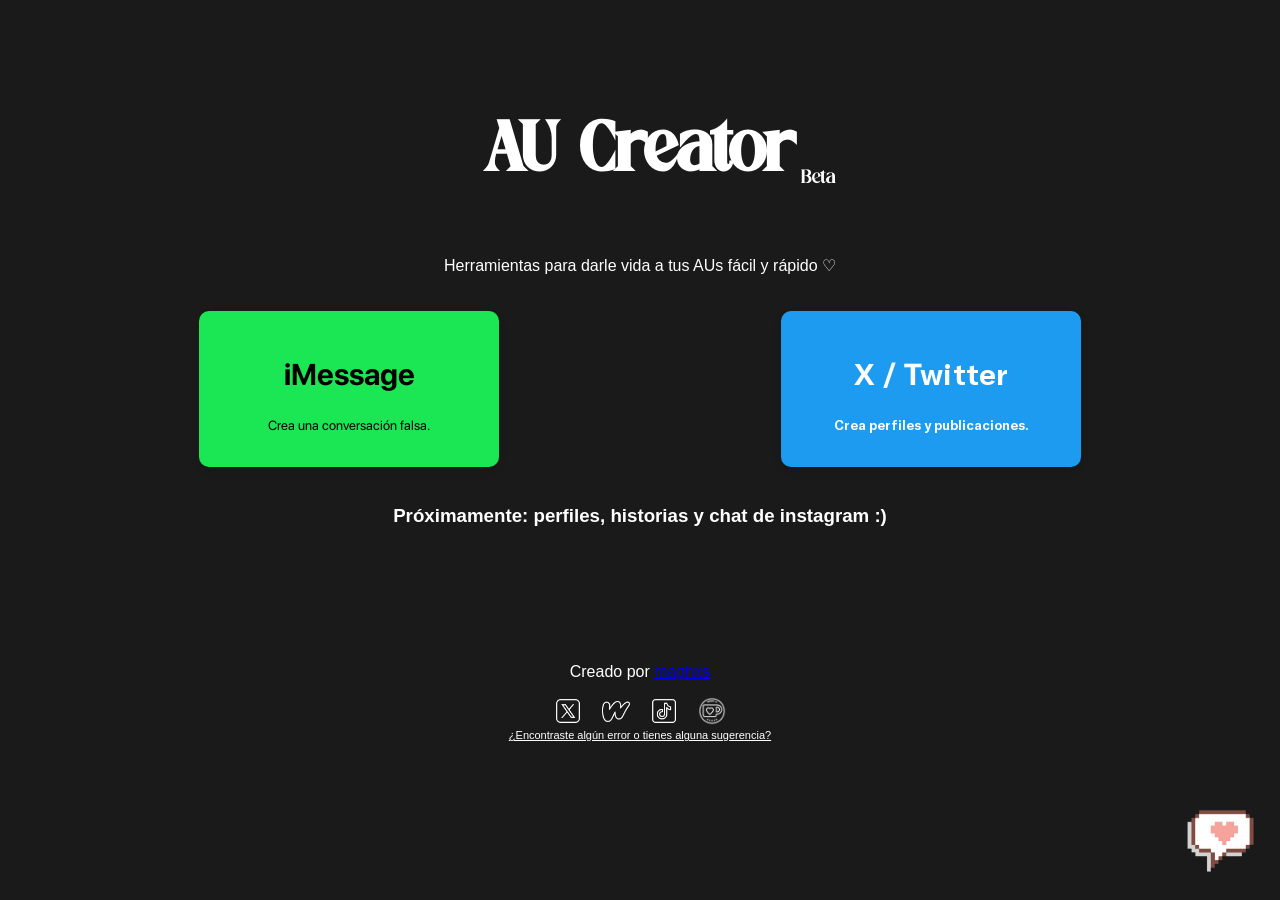
==== commit 646f1325: "Arreglar boton mensajes" ====
--- a/index.html
+++ b/index.html
@@ -22,13 +22,12 @@
         <p>Herramientas para darle vida a tus AUs fácil y rápido ♡</p>
 
 
-        <!-- Botón flotante -->
+
         <button id="donationButton" class="donation-button">
             <img src="images/kofilink.png" alt="Apoyar AU Creator">
         </button>
 
 
-        <!-- Ventana de donación -->
         <div id="donationModal" class="donation-modal">
 
             <div class="donation-window">
@@ -102,7 +101,6 @@
 
         <div class="creator-container">
 
-            <!-- COLUMNAS 1 y 2 -->
             <div class="settings-panel">
 
                 <h1>iMessage Creator</h1>
@@ -191,7 +189,6 @@
 
             </div>
 
-            <!-- COLUMNA 3: iPHONE -->
             <div class="preview-panel">
 
                 <div class="iphone">
@@ -285,7 +282,6 @@
 
             <div class="creator-container">
 
-                <!-- COLUMNA DE PERSONALIZACIÓN -->
                 <div class="settings-panel">
                     <h2>Personalizar Perfil</h2>
 
@@ -381,10 +377,8 @@
                     </div>
                 </div>
 
-                <!-- COLUMNA DE PREVISUALIZACIÓN (IPHONE) -->
                 <div class="preview-panel">
                     <div class="iphone x-profile-preview">
-                        <!-- Encabezado superior del perfil -->
                         <div class="x-header">
                             <div class="x-back-btn">‹</div>
                             <div class="x-header-title">
@@ -400,10 +394,8 @@
 
 
                         <div class="x-profile-scroll">
-                            <!-- Banner / Portada -->
                             <div class="x-banner" id="xBannerPreview"></div>
 
-                            <!-- Información principal -->
                             <div class="x-profile-details">
                                 <div class="x-avatar-container">
                                     <div class="x-avatar" id="xAvatarPreview">👤</div>
@@ -421,7 +413,6 @@
 
                                 <p class="x-bio" id="xDisplayBio">Esta es la biografía del personaje...</p>
 
-                                <!-- Metadatos opcionales -->
                                 <div class="x-meta-info">
                                     <span id="xDisplayLocation" class="x-meta-item" style="display:none;">📍 <span
                                             class="text"></span></span>
@@ -433,7 +424,6 @@
                                             class="text"></span></span>
                                 </div>
 
-                                <!-- Seguidores y Seguidos -->
                                 <div class="x-follow-stats">
                                     <span><strong id="xDisplayFollowing">0</strong> Siguiendo</span>
                                     <span><strong id="xDisplayFollowers">0</strong> Seguidores</span>
@@ -474,11 +464,11 @@
 
                 <div class="tweet-image-upload">
 
+                    <input type="file" id="tweetImageInput" accept="image/*" style="display: none;" />
+
                     <label for="tweetImageInput" class="tweet-image-button">
-                        🖼️ Foto
+                        Subir imagen
                     </label>
-
-                    <input type="file" id="tweetImageInput" accept="image/*" hidden>
 
                     <div id="tweetImagePreview" class="tweet-image-preview"></div>
 
--- a/style.css
+++ b/style.css
@@ -1,6 +1,6 @@
 @font-face {
-    font-family: "Mistical Spring DEMO VERSION";
-    src: url("fonts/Mistical Spring DEMO VERSION.OTF") format("opentype");
+    font-family: "MisticalSpring";
+    src: url("fonts/Mistical.otf") format("opentype");
 }
 
 /* fonts de imessage */
@@ -73,7 +73,6 @@
 .title {
     position: relative;
     display: inline-block;
-    /* Permite que el contenedor mida exactamente lo que mide el texto */
     font-weight: bold;
 }
 
@@ -88,7 +87,7 @@
 }
 
 .header {
-    font-family: "Mistical Spring DEMO VERSION", sans-serif;
+    font-family: "MisticalSpring", sans-serif;
     font-size: 36px;
     color: #ffffff;
     margin-bottom: 20px;
@@ -308,7 +307,6 @@
     margin-top: 10px;
 }
 
-/* interfaz de imessage */
 
 #imessageCreator {
     display: none;
@@ -364,7 +362,6 @@
     flex-shrink: 0;
 }
 
-/* Solo en pantallas realmente chicas se apilan */
 @media (max-width: 950px) {
 
     .creator-container {
@@ -397,7 +394,6 @@
 }
 
 
-/* IPHONE */
 
 .preview-panel {
     display: flex;
@@ -422,7 +418,6 @@
 }
 
 
-/* HEADER DEL CHAT */
 
 .iphone-header {
     height: 60px;
@@ -436,8 +431,6 @@
     border-bottom: 1px solid #ddd;
 }
 
-
-/* MENSAJES */
 
 .messages {
     font-family: "SFPRODISPLAYREGULAR", sans-serif;
@@ -453,7 +446,6 @@
 }
 
 
-/* BURBUJAS */
 
 .message {
     position: relative;
@@ -479,7 +471,6 @@
     margin-top: 14px;
 }
 
-/* COLITA integrada (estilo iOS) */
 .message.tail::before,
 .message.tail::after {
     content: "";
@@ -488,7 +479,6 @@
     height: 20px;
 }
 
-/* enviados (azul) */
 .sent.tail::before {
     right: -7px;
     width: 20px;
@@ -500,11 +490,9 @@
     right: -26px;
     width: 26px;
     background-color: #fff;
-    /* mismo color del fondo del iPhone */
     border-bottom-left-radius: 10px;
 }
 
-/* recibidos (gris) */
 .received.tail::before {
     left: -7px;
     width: 20px;
@@ -583,7 +571,6 @@
     font-weight: normal;
 }
 
-/* Personalizar chat */
 .option-group {
     margin-bottom: 15px;
     text-align: left;
@@ -633,7 +620,6 @@
     box-sizing: border-box;
 }
 
-/* Reacciones */
 .reaction-badge {
     position: absolute;
     top: -14px;
@@ -678,7 +664,6 @@
     color: black;
 }
 
-/* Menú al hacer clic en un mensaje */
 #messageMenu {
     display: none;
     position: fixed;
@@ -791,7 +776,6 @@
     font-weight: 600;
 }
 
-/* ===== TEMA (claro / oscuro) ===== */
 .iphone {
     --bg: #fff;
     --recv: #e5e5ea;
@@ -861,12 +845,10 @@
     background-color: var(--recv);
 }
 
-/* Letra bold */
 .iphone.bold-text .message {
     font-family: "SFPRODISPLAYBOLD", sans-serif;
 }
 
-/* ===== ENCABEZADO ===== */
 .back-pill {
     position: absolute;
     left: 12px;
@@ -902,7 +884,6 @@
     justify-content: center;
 }
 
-/* ===== BARRA DE MENSAJE ===== */
 .input-bar {
     display: flex;
     align-items: center;
@@ -933,7 +914,6 @@
     text-align: left;
 }
 
-/* ===== AVATARES ===== */
 .avatar {
     border-radius: 50%;
     overflow: hidden;
@@ -958,7 +938,6 @@
     font-size: 16px;
 }
 
-/* Collage del grupo */
 .conversation-photo.group {
     background: transparent;
     position: relative;
@@ -1001,7 +980,6 @@
     right: 0;
 }
 
-/* Foto junto a la burbuja (grupos) */
 .message.in-group {
     margin-left: 36px;
 }
@@ -1016,7 +994,6 @@
     z-index: 3;
 }
 
-/* Lista de participantes */
 
 #participantsList>div {
     display: flex;
@@ -1050,7 +1027,6 @@
     object-fit: contain;
 }
 
-/* Inputs nuevos */
 #customTime,
 #unreadInput {
     width: 100%;
@@ -1074,7 +1050,6 @@
     margin-top: 0px;
 }
 
-/* Avatar del participante */
 #participantsList .avatar {
     width: 30px;
     height: 30px;
@@ -1175,7 +1150,6 @@
 }
 
 
-/* ---------- X / TWITTER CREATOR ---------- */
 
 #twitterCreator {
     width: 100%;
@@ -1195,14 +1169,12 @@
 }
 
 
-/* ---------- PESTAÑAS ---------- */
 
 .twitter-tabs {
     display: inline-flex;
     justify-content: center;
     align-items: center;
     background-color: rgba(255, 255, 255, 0.08);
-    /* Fondo oscuro suave y estilizado */
     padding: 5px;
     border-radius: 30px;
     margin: 0 auto 35px auto;
@@ -1219,22 +1191,18 @@
     font-size: 15px;
     font-weight: 700;
     color: #8b98a5;
-    /* Color celeste opaco / grisáceo para las pestañas no seleccionadas */
     border-radius: 25px;
     transition: all 0.25s stroke, color 0.25s ease, background-color 0.25s ease, transform 0.15s ease;
     user-select: none;
 }
 
-/* Efecto hover suave al pasar el mouse por la pestaña inactiva */
 .twitter-tab:not(.active):hover {
     color: #79c7ff;
     background-color: rgba(29, 155, 240, 0.1);
 }
 
-/* Estado Activo: Azul vibrante estilo X/Twitter */
 .twitter-tab.active {
     background-color: #1d9bf0;
-    /* Azul icónico de X */
     color: #ffffff;
     box-shadow: 0 4px 12px rgba(29, 155, 240, 0.4);
 }
@@ -1244,7 +1212,6 @@
 }
 
 
-/* ---------- INTERFACES ---------- */
 
 .twitter-interface {
     width: 100%;
@@ -1264,7 +1231,6 @@
     color: #777;
 }
 
-/* ---------- PERFIL X / TWITTER ---------- */
 
 .x-profile-preview {
     background-color: var(--x-bg);
@@ -1371,7 +1337,6 @@
     object-fit: cover;
 }
 
-/* Botón de acción principal del perfil */
 .x-edit-btn {
     background-color: var(--x-button-bg);
     color: var(--x-button-text);
@@ -1384,7 +1349,6 @@
     transition: all 0.2s ease;
 }
 
-/* Estilo específico para cuando es "Editar perfil" */
 .x-edit-btn.edit-mode {
     background-color: transparent;
     color: var(--x-text);
@@ -1441,7 +1405,6 @@
     font-family: "Chirp-Bold", sans-serif;
 }
 
-/* Formulario */
 .settings-panel textarea {
     font-family: "Chirp-Regular", sans-serif;
     width: 100%;
@@ -1481,7 +1444,6 @@
     color: #fff;
 }
 
-/* Redondear y dar estilo a todos los inputs y textareas de la configuración */
 .settings-col input[type="text"],
 .settings-col input[type="file"],
 .settings-col textarea {
@@ -1498,7 +1460,6 @@
     transition: border-color 0.2s ease, box-shadow 0.2s ease;
 }
 
-/* Efecto al hacer foco (clic) en cualquier campo */
 .settings-col input[type="text"]:focus,
 .settings-col textarea:focus {
     border-color: #1d9bf0;
@@ -1516,7 +1477,6 @@
     font-family: "Chirp-Bold", sans-serif;
 }
 
-/* Alineación del candado con el nombre */
 .x-name-with-lock {
     display: flex;
     align-items: center;
@@ -1530,7 +1490,6 @@
     align-items: center;
 }
 
-/* Ajuste específico de tamaño en el encabezado */
 .x-header-title .x-lock-icon {
     font-size: 12px;
     width: 12px;
@@ -1552,7 +1511,6 @@
     justify-content: center;
 }
 
-/* Forzar el tamaño de la imagen del candado */
 #xHeaderLockIcon,
 #xProfileLockIcon {
     display: inline-flex;
@@ -1566,7 +1524,6 @@
     vertical-align: middle;
 }
 
-/* En caso de que haya una etiqueta <img> adentro */
 #xHeaderLockIcon img,
 #xProfileLockIcon img,
 .x-lock-icon img {
@@ -1578,7 +1535,6 @@
     display: block !important;
 }
 
-/* ---------- PERSONAJES GUARDADOS ---------- */
 
 .saved-characters {
     width: 100%;
@@ -1634,9 +1590,7 @@
     flex-direction: column;
     justify-content: center;
     align-items: flex-start;
-    /* Fuerza la alineación al inicio/izquierda */
     gap: 0px;
-    /* Elimina cualquier separación interna */
 }
 
 .character-card-name {
@@ -1645,7 +1599,6 @@
     margin: 0 !important;
     padding: 0 !important;
     line-height: 1.1;
-    /* Ajusta el alto de línea para pegar el texto */
 }
 
 .character-card-handle {
@@ -1678,7 +1631,6 @@
     width: 100%;
     margin-top: 15px;
     margin-bottom: 25px;
-    /* Agregado para separar de los botones inferiores */
     padding: 11px;
     border: none;
     border-radius: 10px;
@@ -1753,7 +1705,6 @@
     font-family: "Chirp-Bold", sans-serif;
 }
 
-/* ===== POST DE X (estilo captura) ===== */
 
 #tweetsList {
     border: none;
@@ -1898,7 +1849,6 @@
     cursor: pointer;
 }
 
-/* Números editables */
 .xp-count {
     min-width: 12px;
     outline: none;
@@ -1914,7 +1864,6 @@
     background: rgba(255, 255, 255, 0.12);
 }
 
-/* Colores al pasar el mouse y al activarse */
 .xp-reply .xp-icon:hover,
 .xp-share .xp-icon:hover,
 .xp-save .xp-icon:hover {
@@ -1944,7 +1893,6 @@
     color: #1d9bf0;
 }
 
-/* ===== X: LAYOUT + iPHONE ===== */
 
 .tweets-layout {
     display: flex;
@@ -2015,7 +1963,6 @@
     display: none;
 }
 
-/* El post principal ocupa todo el ancho del teléfono */
 .xp-phone .xp-card {
     max-width: none;
     margin: 0;
@@ -2024,7 +1971,6 @@
     padding: 8px 14px 0;
 }
 
-/* ===== RESPUESTAS (hilo) ===== */
 
 .xp-reply-item {
     display: flex;
@@ -2075,12 +2021,12 @@
     color: #71767b;
 }
 
-/* Icono de responder activo (formulario abierto) */
+
 .xp-card .xp-reply.active {
     color: #1d9bf0;
 }
 
-/* ===== FORMULARIO DE RESPUESTA ===== */
+
 
 .xp-reply-form {
     width: 375px;
@@ -2137,7 +2083,6 @@
     border: 1px solid #536471;
 }
 
-/* ===== BOTÓN GUARDAR PNG (debajo de cada teléfono) ===== */
 
 .xp-save-png {
     padding: 10px 15px;
@@ -2149,7 +2094,6 @@
     font-family: "Chirp-Bold", sans-serif;
 }
 
-/* ===== MODO WHITE ===== */
 
 .xp-phone.xp-light {
     background: #fff;
@@ -2193,7 +2137,6 @@
     background: rgba(0, 0, 0, 0.08);
 }
 
-/* Los colores de los botones activos se mantienen */
 .xp-light .xp-action.active.xp-repost {
     color: #00ba7c;
 }
@@ -2205,4 +2148,4 @@
 .xp-light .xp-action.active.xp-save,
 .xp-light .xp-action.active.xp-reply {
     color: #1d9bf0;
-}+}
